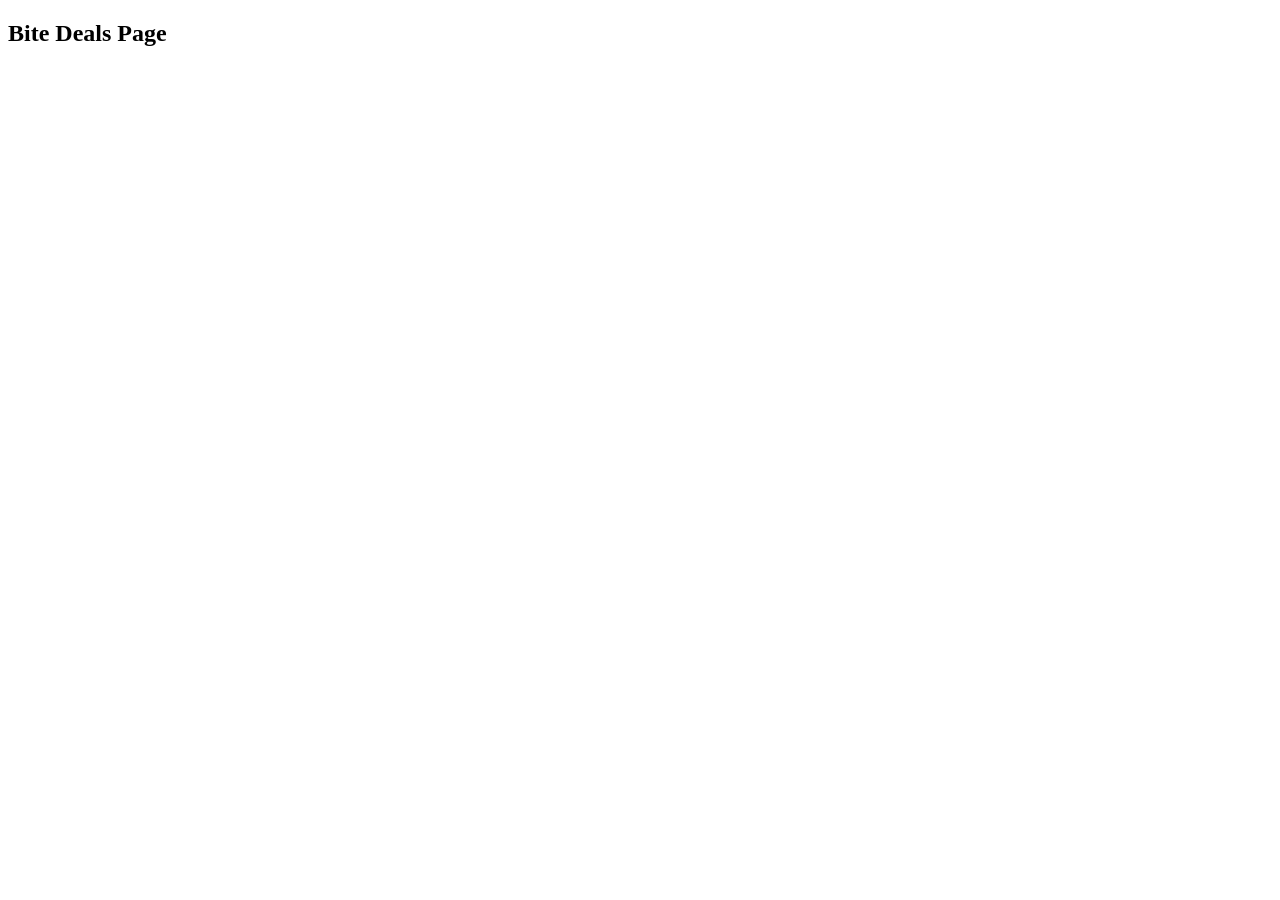
==== biteDeal.html @ 21aaa01c "Added about,biteDeal,cart,login page" ====
<!DOCTYPE html>
<html lang="en">
<head>
    <meta charset="UTF-8">
    <meta name="viewport" content="width=device-width, initial-scale=1.0">
    <title>Bite Deals</title>
</head>
<body>
    <h2>Bite Deals Page</h2>
</body>
</html>
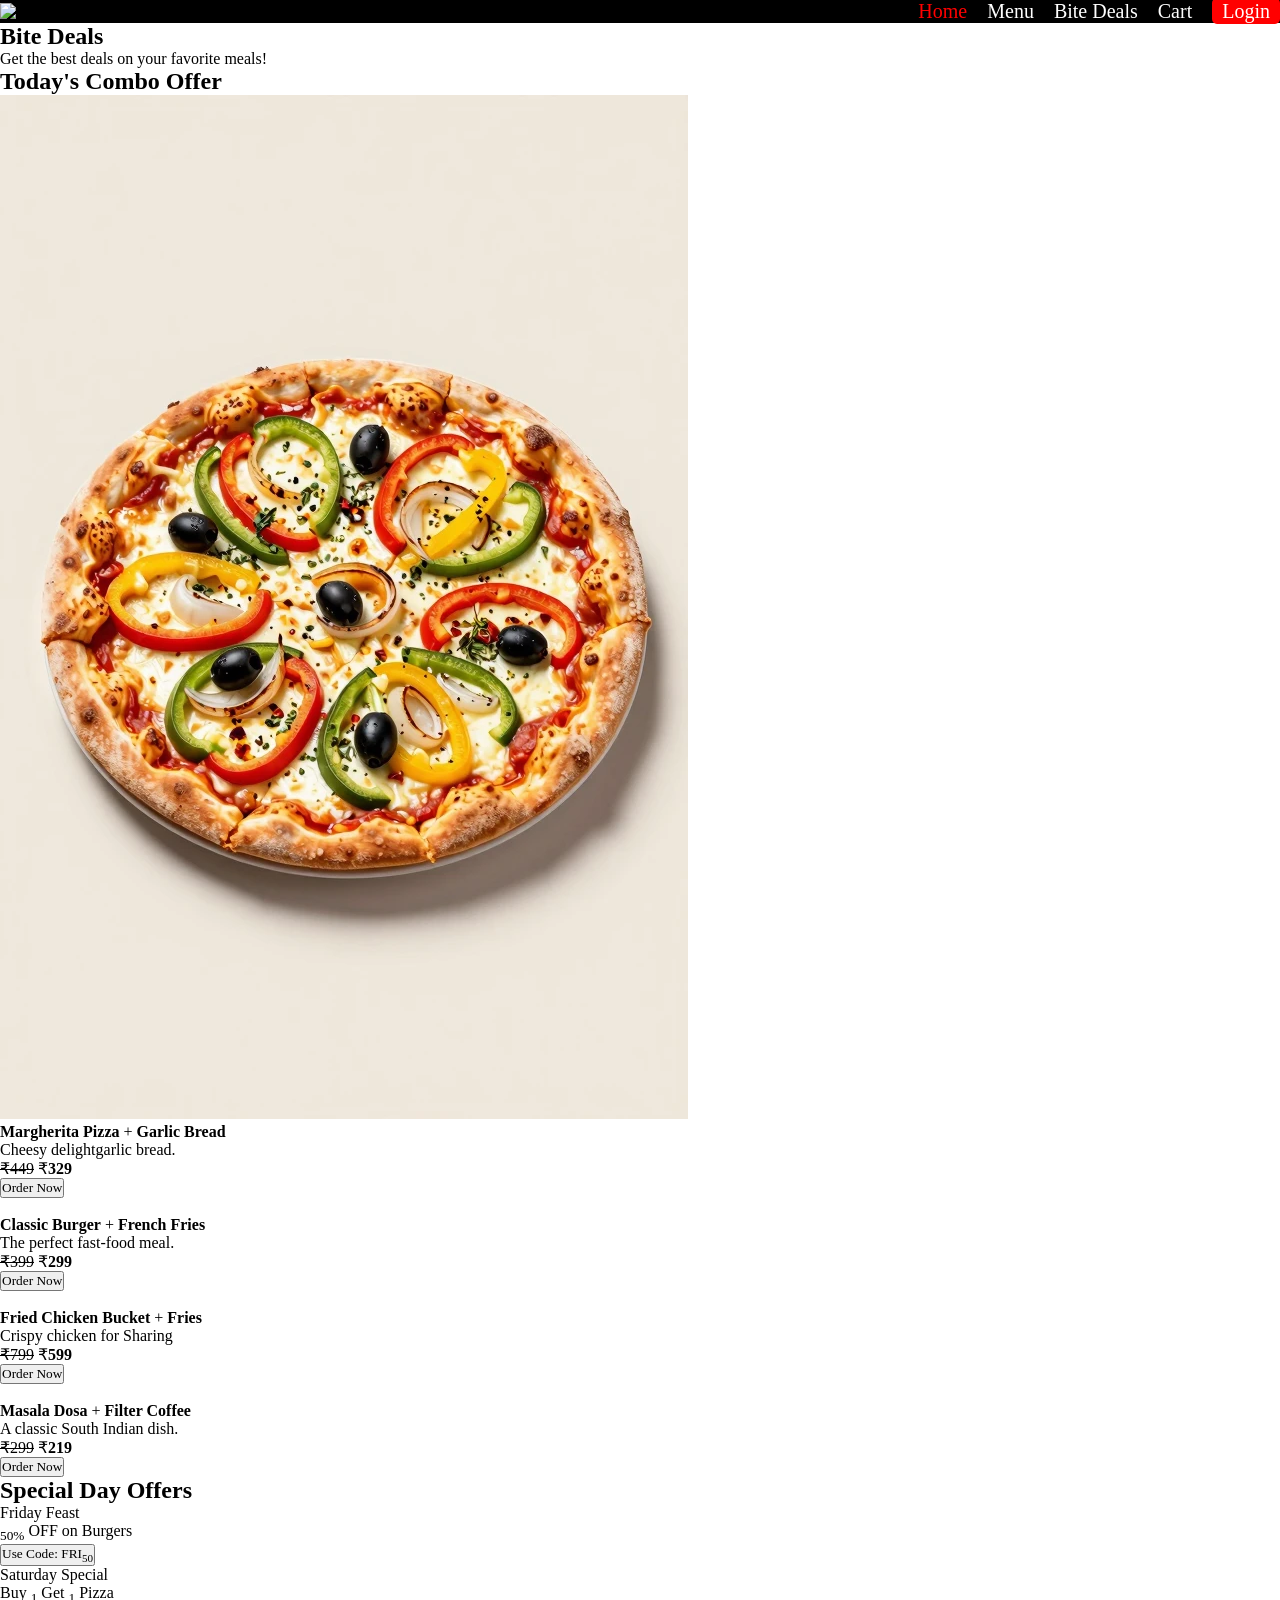
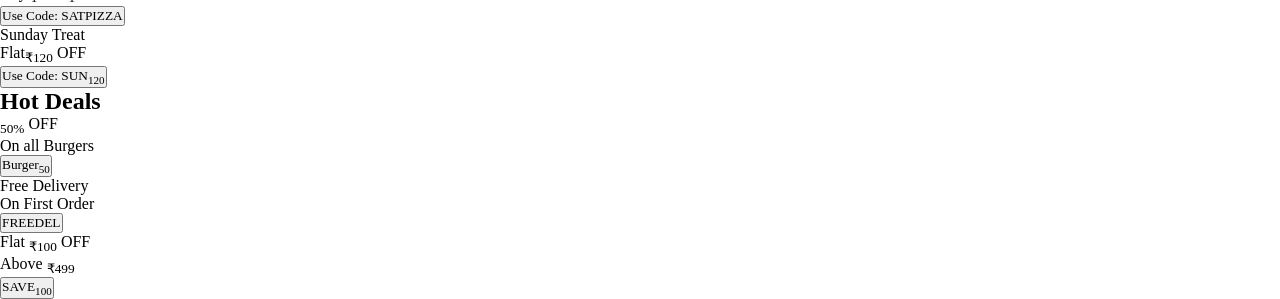
==== commit 1ab119a5: "Created and Complete biteDeal Page" ====
--- a/biteDeal.html
+++ b/biteDeal.html
@@ -1,11 +1,121 @@
 <!DOCTYPE html>
 <html lang="en">
+
 <head>
     <meta charset="UTF-8">
     <meta name="viewport" content="width=device-width, initial-scale=1.0">
     <title>Bite Deals</title>
+
+    <!-- Font Awesome Link -->
+    <script src="https://kit.fontawesome.com/de2326f379.js" crossorigin="anonymous"></script>
+    <!-- CSS file Integration -->
+    <link rel="stylesheet" href="style.css">
+    <!-- Fevicon icon Integration -->
+    <link rel="icon" type="image/x-icon" href="Images/favicon_io/favicon.ico">
+    <!-- Google Font Integration -->
 </head>
+
 <body>
-    <h2>Bite Deals Page</h2>
+    <!-- Header section start -->
+    <header>
+        <nav>
+            <img src="images/Logo1.png" alt="logo" class="logo" width="180px">
+
+            <ul>
+                <li><a href="index.html" class="active">Home</a></li>
+                <li><a href="menu.html">Menu</a></li>
+                <li><a href="biteDeal.html">Bite Deals</a></li>
+                <li><a href="cart.html"><i class="fa-solid fa-cart-plus"></i> Cart</a></li>
+                <li><a href="login.html"><i class="fa-solid fa-right-to-bracket"></i> Login</a></li>
+            </ul>
+
+        </nav>
+    </header>
+    <!-- Header section end -->
+
+    <!-- Start Bite Deals section -->
+    <section class="bite-deals">
+        <div class="bite-deals-header">
+            <h2>Bite Deals</h2>
+            <p>Get the best deals on your favorite meals!</p>
+        </div>
+
+        <h2 class="combo">Today's Combo Offer</h2>
+        <div class="card-container">
+            <div class="bitedeal-card">
+                <img src="./Images/Capsicum Pizza.png" alt="Capsicum Pizza">
+                <p><b>Margherita Pizza</b> + <b>Garlic Bread</b></p>
+                <p>Cheesy delightgarlic bread.</p>
+                <p><del>&#8377;449</del> &#8377;<b>329</b></p>
+                <button class="bitedeal-button">Order Now</button>
+            </div>
+
+            <div class="bitedeal-card">
+                <img src="" alt="">
+                <p><b>Classic Burger</b> + <b>French Fries</b></p>
+                <p>The perfect fast-food meal.</p>
+                <p><del>&#8377;399</del> &#8377;<b>299</b></p>
+                <button class="bitedeal-button">Order Now</button>
+            </div>
+
+            <div class="bitedeal-card">
+                <img src="" alt="">
+                <p><b>Fried Chicken Bucket</b> + <b>Fries</b></p>
+                <p>Crispy chicken for Sharing</p>
+                <p><del>&#8377;799</del> &#8377;<b>599</b></p>
+                <button class="bitedeal-button">Order Now</button>
+            </div>
+
+            <div class="bitedeal-card">
+                <img src="" alt="">
+                <p><b>Masala Dosa</b> + <b>Filter Coffee</b></p>
+                <p>A classic South Indian dish.</p>
+                <p><del>&#8377;299</del> &#8377;<b>219</b></p>
+                <button class="bitedeal-button">Order Now</button>
+            </div>
+        </div>
+
+        <h2 class="combo">Special Day Offers</h2>
+        <div class="offer-container">
+            <div class="offer-box">
+                <p class="offer-p">Friday Feast</p>
+                <p><sub>50%</sub> OFF on Burgers</p>
+                <button>Use Code: FRI<sub>50</sub></button>
+            </div>
+
+            <div class="offer-box">
+                <p class="offer-p">Saturday Special</p>
+                <p>Buy <sub>1</sub> Get <sub>1</sub> Pizza</p>
+                <button>Use Code: SATPIZZA</button>
+            </div>
+
+            <div class="offer-box">
+                <p class="offer-p">Sunday Treat</p>
+                <p>Flat<sub>&#8377;120</sub> OFF</p>
+                <button>Use Code: SUN<sub>120</sub></button>
+            </div>
+        </div>
+
+        <h2 class="combo">Hot Deals</h2>
+        <div class="hot-container">
+            <div class="hot-box one">
+                <p class="hot-p"><sub>50%</sub> OFF</p>
+                <p>On all Burgers</p>
+                <button>Burger<sub>50</sub></button>
+            </div>
+
+            <div class="hot-box two">
+                <p class="hot-p">Free Delivery</p>
+                <p>On First Order</p>
+                <button>FREEDEL</button>
+            </div>
+
+            <div class="hot-box three">
+               <p class="hot-p">Flat <sub>&#8377;100</sub> OFF</p>
+                <p>Above <sub>&#8377;499</sub></p>
+                <button>SAVE<sub>100</sub></button>
+            </div>
+        </div>
 </body>
+
 </html>
--- a/style.css
+++ b/style.css
@@ -0,0 +1,366 @@
+*{
+    margin: 0;
+    padding: 0;
+    box-sizing: border-box;
+    font-family: "Playfair Display", serif;
+}
+
+nav h2{
+    color: white;
+}  
+
+nav{
+    display: flex;
+    justify-content: space-between;
+    align-items: center;
+    background-color: black;
+}
+
+ul{
+    display: flex;
+    list-style: none;
+    gap: 20px;
+}
+
+
+nav a:hover{
+    color: red;
+}
+
+nav ul li a{
+    text-decoration: none;
+    color: white;
+    font-size: 20px;
+}
+
+nav li:last-child a{
+    background-color: red;
+    border-radius: 5px;
+    padding: 2px 10px;
+}
+
+nav li:last-child a:hover{
+    background-color: red;
+    color: black;
+}
+
+.active{
+    color: red;
+}
+
+.hero {
+    height: 100vh;
+    background: url(../Images/Banner.jpg) no-repeat center/cover ;
+    display: flex;
+    
+    align-items: center;
+    color: white;
+}   
+
+.hero-content{
+    margin-left: 50px
+}
+
+.hero button{
+    margin-top: 15px;
+    padding: 10px 20px;
+    background: red;
+    color: white;
+    border: none;
+    border-radius: 5px;
+    cursor: pointer;
+}
+
+.hero button:hover{
+    background: darkred;
+}
+
+.video-section {
+    display: flex;
+    align-items: center;
+    justify-content: space-between;
+    padding: 50px;
+    gap: 40px;
+}
+
+.video-text{
+    flex: 1;
+}
+
+.video.box{
+    flex: 1;;
+}
+
+.video-box video{
+    width: 100%;
+    border-radius: 10px;
+}
+
+.video-text h2{
+    font-size: 32px;
+    margin-bottom: 15px;
+}
+
+.video-text p{
+    font-size: 18px;
+    color: #444;
+}
+
+/* About section */
+.about {
+    text-align: center;
+    padding: 60px 20px;
+    background: #f9f9f9;
+}
+
+.about h2 {
+    font-size: 32px;
+    margin-bottom: 20px;
+    color: rgba(255, 0, 0, 0.615);
+}
+
+.about p {
+    max-width: 700px;
+    margin: auto;
+    font-size: 18px;
+    color: #555;
+    line-height: 1.6;
+}
+
+.card{
+    background: #fff;
+    padding: 15px;
+    border-radius: 10px;
+    text-align: center;
+    box-shadow: 0 4px 10px rgba(0, 0, 0, 0.1);
+}
+
+.card img{
+    width: 100%;
+    object-fit: cover;
+    border-radius: 10px;
+}
+
+.card button{
+    background: red;
+    color: white;
+    border: none;
+    padding: 6px 12px;
+    cursor: pointer;
+    margin-top: 5px;
+    border-radius: 5px;
+}
+ 
+.card button:hover{
+    background: darkred;
+}
+
+.menu-container{
+    display: grid;
+    grid-template-columns: repeat(4,1fr);
+    gap: 20px;
+    padding: 20px;
+}
+
+.category-icons{
+    display: flex;
+    gap: 20px;
+    padding: 20px;
+    overflow:auto;
+    background: #fff;
+    justify-content: center;
+}
+
+.icon-box{
+    min-width: 100px;
+    text-align: center;
+    cursor: pointer;
+    transition: 0.3s;
+}
+
+.icon-box img{
+    width: 70px;
+    height: 70px;
+    object-fit: cover;
+    border-radius: 50%;
+    border: 2px solid #eee;
+    padding: 5px;
+}
+
+.icon-box p{
+    margin-top: 8px;
+    font-size: 14px;
+}
+
+.icon-box img:hover{
+    border-color: rgb(0, 0, 0);
+    transform: scale(1.1);
+}
+
+.icon-box p:hover{
+    color: red;
+}
+
+header{
+   position: sticky;
+   top: 0;
+z-index: 1000;
+}
+
+table {
+    width: 70%;
+    border-collapse: collapse;
+    margin: 20px auto;
+    background: #fff;
+    border-radius: 10px;
+    overflow: hidden;
+}
+
+thead{
+    background-color: red;
+    color: white;
+}
+
+th, td{
+    padding : 10px;
+    text-align: center;
+}
+
+tbody tr{
+    border-bottom: 1px solid #ddd;
+}
+
+.item{
+    display: flex;
+    align-items: center;
+    gap: 100px;
+}
+
+.item img{
+    width: 70px;
+    height: 70px;
+    object-fit: cover;
+    border-radius: 10px;
+}
+
+
+.remove{
+    background: red;
+    color: white;
+    border: none;
+    padding: 6px 12px;
+    cursor: pointer;
+    border-radius: 5px;
+    font-size: 14px;
+}
+
+.remove:hover{
+    background: darkred;
+}
+
+.grand-total td{
+    font-weight: bold;
+    font-size: 18px;    
+}
+
+.grand-total button {
+    margin-top: 15px;
+    padding: 10px 20px;
+    background: red;
+    color: white;
+    border: none;
+    border-radius: 5px;
+    cursor: pointer;
+}
+
+.grand-total button:hover{
+    background: darkred;
+}
+
+.qty-box {
+    display: flex;
+    align-items: center;
+    justify-content: center;
+    gap: 10px;
+}
+
+.qty-box button {
+    width: 30px;
+    height: 30px;
+    background: red;
+    color: white;
+    border: none;
+    font-size: 16px;
+    cursor: pointer;
+    border-radius: 4px;
+}
+
+.qty-box button:hover {
+    background: darkred;
+}
+
+.qty-box span {
+    font-size: 16px;
+    font-weight: bold;
+    min-width: 20px;
+    text-align: center;
+}
+
+.auth-container{
+   display: flex;
+   justify-content: center;
+   align-items: center;
+   height: 90vh;
+   border-radius: 10px;
+}
+
+.auth-box{
+    background: #fff;
+    padding: 40px;
+    border-radius: 10px;
+    box-shadow: 0 8px 10px rgba(0, 0, 0, 0.1);
+    width: 330px;
+}
+
+.auth-box h2{
+    text-align: center;
+    margin-bottom: 20px;
+}
+
+.auth-box p{
+    text-align: center;
+    margin-bottom: 20px;
+}
+
+
+
+
+span{
+    color: red;
+}
+
+
+input[type="email"], input[type="password"], input[type="text"]{
+    width: 100%;
+    padding: 10px;
+    margin-bottom: 20px;
+    border: 1px solid #ccc;
+    border-radius: 50px;
+}
+
+button[type="submit"]{
+    width: 100%;
+    padding: 8px;
+    border-radius: 5px;
+    border: none;
+    background-color: red;
+    cursor: pointer;
+    font-size: medium;
+    color: white;
+    margin-bottom: 20px;
+}
+
+p a{
+    text-decoration: none;
+    color: red;
+}
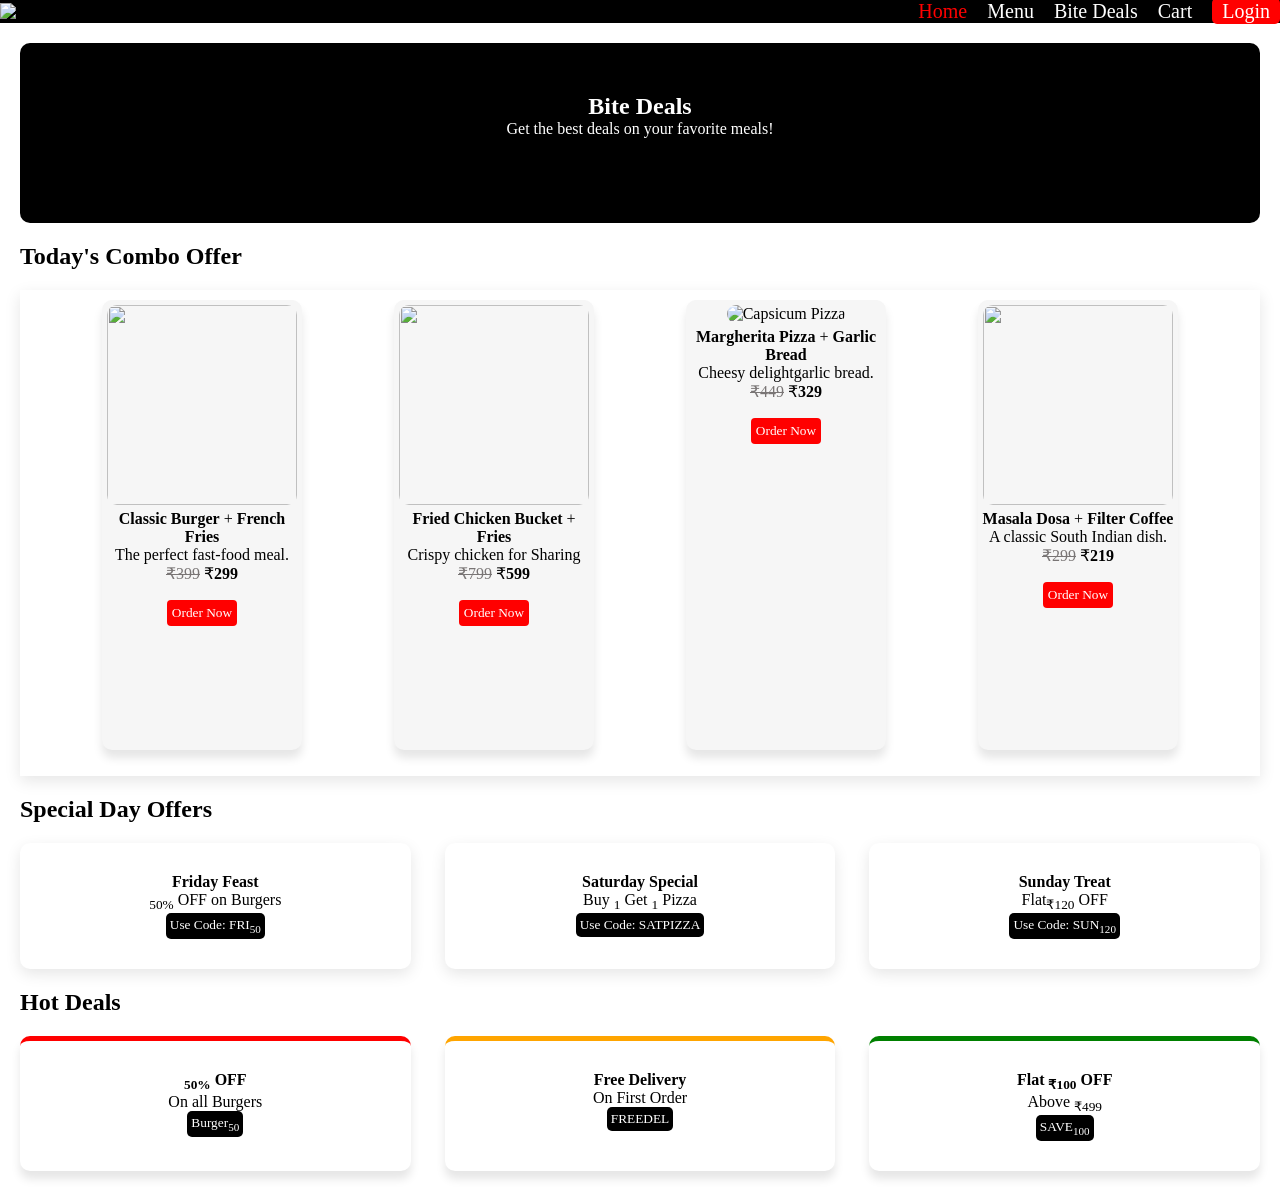
==== commit 13903570: "Updated page" ====
--- a/biteDeal.html
+++ b/biteDeal.html
@@ -43,15 +43,7 @@
         <h2 class="combo">Today's Combo Offer</h2>
         <div class="card-container">
             <div class="bitedeal-card">
-                <img src="./Images/Capsicum Pizza.png" alt="Capsicum Pizza">
-                <p><b>Margherita Pizza</b> + <b>Garlic Bread</b></p>
-                <p>Cheesy delightgarlic bread.</p>
-                <p><del>&#8377;449</del> &#8377;<b>329</b></p>
-                <button class="bitedeal-button">Order Now</button>
-            </div>
-
-            <div class="bitedeal-card">
-                <img src="" alt="">
+                <img src="./Images/Bite-Deals/Classic Burger + French Fries.png" alt="">
                 <p><b>Classic Burger</b> + <b>French Fries</b></p>
                 <p>The perfect fast-food meal.</p>
                 <p><del>&#8377;399</del> &#8377;<b>299</b></p>
@@ -59,7 +51,7 @@
             </div>
 
             <div class="bitedeal-card">
-                <img src="" alt="">
+                <img src="./Images/Bite-Deals/Fried Chicken Bucket + Fries.png" alt="">
                 <p><b>Fried Chicken Bucket</b> + <b>Fries</b></p>
                 <p>Crispy chicken for Sharing</p>
                 <p><del>&#8377;799</del> &#8377;<b>599</b></p>
@@ -67,7 +59,15 @@
             </div>
 
             <div class="bitedeal-card">
-                <img src="" alt="">
+                <img src="./Images/Bite-Deals/Margherita Pizza + Garlic Bread.png" alt="Capsicum Pizza">
+                <p><b>Margherita Pizza</b> + <b>Garlic Bread</b></p>
+                <p>Cheesy delightgarlic bread.</p>
+                <p><del>&#8377;449</del> &#8377;<b>329</b></p>
+                <button class="bitedeal-button">Order Now</button>
+            </div>
+
+            <div class="bitedeal-card">                <img src="./Images/Bite-Deals/Masala Dosa + Filter Coffee.png" alt="">
+
                 <p><b>Masala Dosa</b> + <b>Filter Coffee</b></p>
                 <p>A classic South Indian dish.</p>
                 <p><del>&#8377;299</del> &#8377;<b>219</b></p>
--- a/style.css
+++ b/style.css
@@ -364,3 +364,145 @@
     text-decoration: none;
     color: red;
 }
+
+.bite-deals-header {
+    color: white;
+    text-align: center;
+    padding: 50px;
+    border-radius: 10px;
+    margin-bottom: 40px;
+    margin: 20px;
+    background-color: black;
+    height: 20vh;
+}
+
+.combo{
+    margin-left: 20px;
+} 
+
+.card-container{
+    display: flex;
+    justify-content: space-evenly;
+    gap: 20px;
+    flex-wrap: wrap;
+    background-color: white;
+    margin: 20px;
+    height: 54vh;
+    padding: 10px;
+    box-shadow: 0 5px 15px rgba(0, 0, 0, 0.1);
+}
+
+.bitedeal-card {
+    width: 200px;
+    height: 50vh;
+    background-color: rgb(246, 246, 246);
+    box-shadow: 0 8px 10px rgba(0, 0, 0, 0.1);
+    text-align: center;
+    border-radius: 10px;
+}
+
+.bitedeal-card img{
+    margin: 5px;
+    width: 190px;
+    height: 200px;
+    border-radius: 10px;
+}
+
+.bitedeal-card del{
+    color: rgb(121, 117, 117);
+}
+
+.bitedeal-card button{
+    background-color: red;
+    color: white;
+    text-decoration: none;
+    border: none;
+    padding: 5px;
+    border-radius: 4px;
+    cursor: pointer;
+    margin-top: 17px;
+}
+
+.bitedeal-card button:hover{
+    background: darkred;
+}
+
+.offer-container{
+    display: flex;
+    justify-content: space-between;
+    flex-wrap: wrap;
+    margin: 20px;
+}
+
+.offer-box{
+    background-color: white;
+    width: 31.5%;
+    text-align: center;
+    padding: 30px;
+    border-radius: 10px;
+    box-shadow: 0 5px 15px rgba(0, 0, 0, 0.1);
+}
+
+.offer-box button{
+    background-color: black;
+    color: white;
+    padding:  4px;
+    border: none;
+    border-radius: 5px;
+    cursor: pointer;
+}
+
+.offer-box button:hover{
+    color: black;
+    background-color: rgb(209, 209, 209);
+}
+
+.offer-p{
+    font-weight: bold;
+}
+
+.hot-container{
+    display: flex;
+    justify-content: space-between;
+    flex-wrap: wrap;
+    margin: 20px;
+}
+
+.hot-box{
+    background-color: white;
+    width: 31.5%;
+    text-align: center;
+    padding: 30px;
+    border-radius: 10px;
+    box-shadow: 0 8px 10px rgba(0, 0, 0, 0.1);
+}
+
+.one{
+    border-top: red 5px solid;
+}
+
+.two{
+    border-top: orange 5px solid;
+}
+
+.three{
+    border-top: green 5px solid;
+}
+
+.hot-box button{
+    background-color: black;
+    color: white;
+    padding:  4px;
+    border: none;
+    border-radius: 5px;
+    cursor: pointer;
+}
+
+.hot-box button:hover{
+    color: black;
+    background-color: rgb(209, 209, 209);
+}
+
+.hot-p{
+    font-weight: bold;
+}
